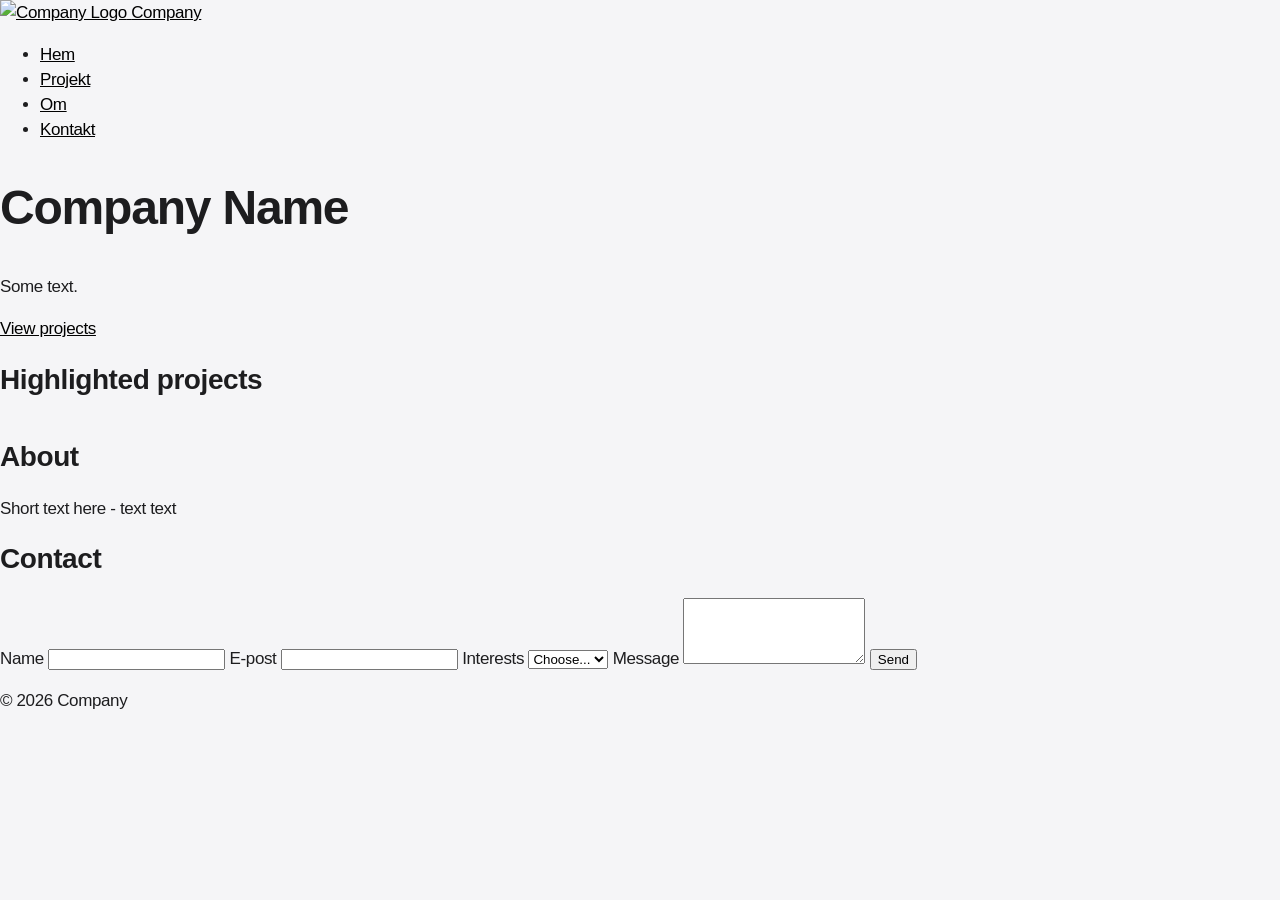
==== src/index.html @ 92a719fb "add foundational css and media queries" ====
<!DOCTYPE html>
<html lang="en">

<head>
    <meta charset="UTF-8">
    <meta name="viewport" content="width=device-width, initial-scale=1.0">
    <title>Company Landing</title>
    <link rel="stylesheet" href="style.css">
</head>

<body>
    <header>
        <a href="index.html">
            <img src="https://external-content.duckduckgo.com/iu/?u=https%3A%2F%2Fstatic.vecteezy.com%2Fsystem%2Fresources%2Fpreviews%2F023%2F652%2F073%2Foriginal%2Ffake-red-stamp-on-a-transparent-background-free-png.png&f=1&nofb=1&ipt=872c63cfb0080857cd3972b3f237fe59b8bff476debebc165bc24730cddb3317"
                alt="Company Logo" width="32" height="32">
            <span>Company</span>
        </a>
        <nav aria-label="mainmenu">
            <ul>
                <li><a href="index.html">Hem</a></li>
                <li><a href="#projects">Projekt</a></li>
                <li><a href="#about">Om</a></li>
                <li><a href="#contact">Kontakt</a></li>
            </ul>
        </nav>
    </header>

    <main>
        <section>
            <h1>Company Name</h1>
            <p>Some text.</p>
            <a href="#projects">View projects</a>
        </section>
        <section id="projects" aria-labelledby="projects-title">
            <h2 id="projects-title">Highlighted projects</h2>
            <div class="project-grid"></div>
        </section>
        <section id="about">
            <h2>About</h2>
            <p>Short text here - text text</p>
        </section>
        <section id="contact">
            <h2>Contact</h2>
            <form id="contact-form" novalidate>
                <label for="name">Name</label>
                <input id="name" name="name" type="text" required minlength="3">

                <label for="email">E-post</label>
                <input id="email" name="email" type="email" required>

                <label for="interest">Interests</label>
                <select id="interest" name="interest" required>
                    <option value="">Choose...</option>
                    <option value="web">Web</option>
                    <option value="design">Design</option>
                    <option value="app">App</option>
                </select>
                <label for="message">Message</label>
                <textarea id="message" name="message" rows="4"></textarea>
                <button type="submit">Send</button>
                <p id="form-msg" role="status"></p>
            </form>
        </section>
    </main>
    <footer>
        <p>© 2026 Company</p>
    </footer>
</body>

</html>
---- src/style.css ----
:root {
    --bg: #f5f5f7;
    --surface: #ffffff;
    --text: #1d1d1f;
    --muted: #6e6e73;
    --accent: #000000;

    --font-text:
        "SF Pro Text",
        "SF Pro",
        -apple-system,
        BlinkMacSystemFont,
        "Segoe UI",
        Roboto,
        "Helvetica Neue",
        Helvetica,
        Arial,
        sans-serif;

    --font-display:
        "SF Pro Display",
        "SF Pro Text",
        "SF Pro",
        -apple-system,
        BlinkMacSystemFont,
        "Segoe UI",
        Roboto,
        "Helvetica Neue",
        Helvetica,
        Arial,
        sans-serif;
}

/* Base optimized for mobile layout */
.project-grid {
    display: grid;
    grid-template-columns: 3fr;
    gap: 10rem;
}

/* Tablet 768+ */
@media (min-width: 768px) {
    .project-grid {
        grid-template-columns: 1fr 1fr;
    }
}

/* Desktop 1024+ */
@media (min-width: 1024px) {
    .project-grid {
        grid-template-columns: 1fr 1fr 1fr;
    }
}

* {
    box-sizing: border-box;
}

body {
    margin: 0;
    background: var(--bg);
    color: var(--text);
    font-family: var(--font-text);
    font-size: 17px;
    font-weight: 400;
    line-height: 1.47059;
    letter-spacing: -0.022em;
    -webkit-font-smoothing: antialiased;
    -moz-osx-font-smoothing: grayscale;
    text-rendering: optimizeLegibility;
}

h1,
h2,
h3 {
    font-family: var(--font-display);
    font-weight: 600;
    letter-spacing: -0.015em;
    line-height: 1.1;
    color: var(--text);
}

h1 {
    font-size: 48px;
    letter-spacing: -0.025em;
}

h2 {
    font-size: 28px;
}

a {
    color: var(--accent);
}
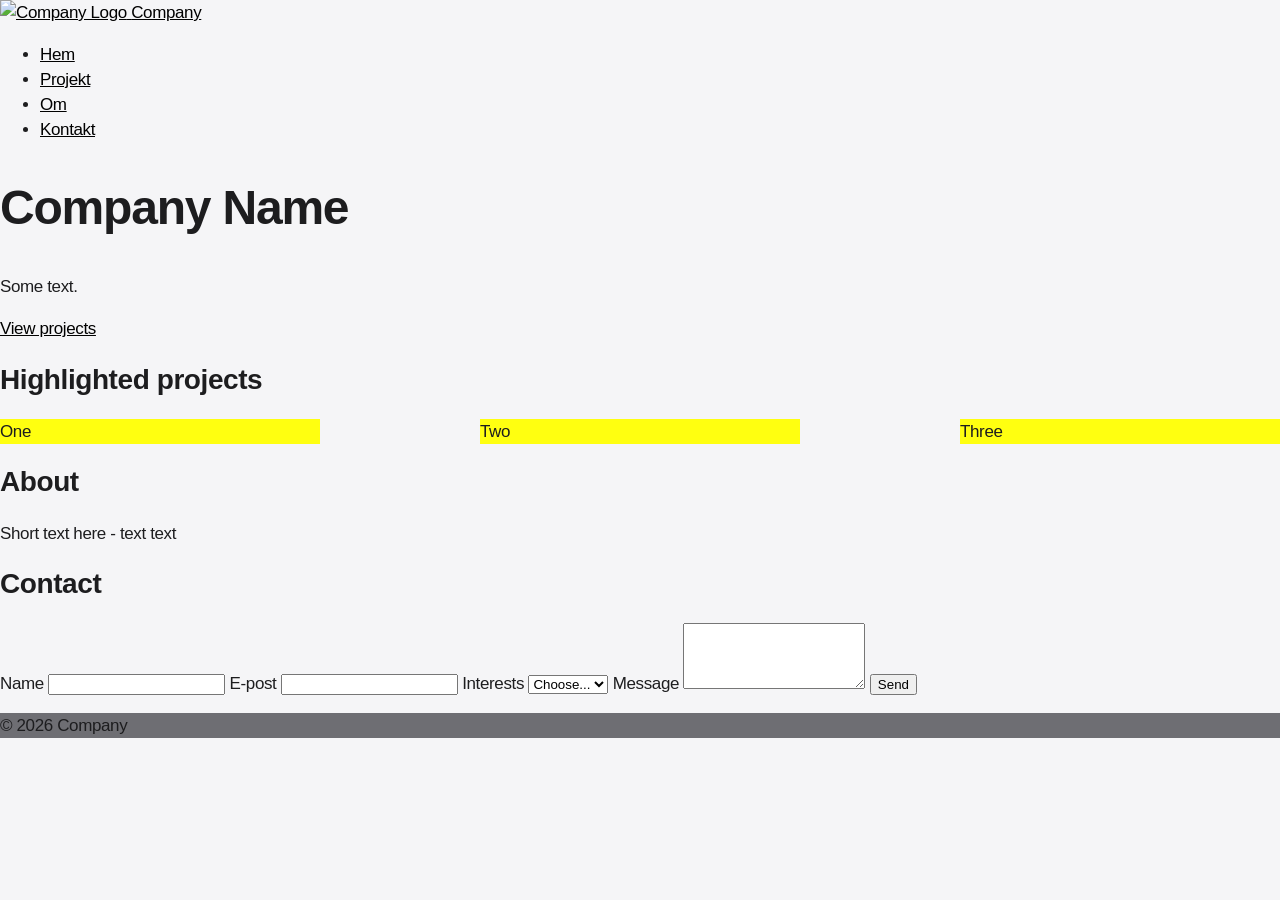
==== commit 41c26122: "load sample project data" ====
--- a/src/index.html
+++ b/src/index.html
@@ -6,6 +6,7 @@
     <meta name="viewport" content="width=device-width, initial-scale=1.0">
     <title>Company Landing</title>
     <link rel="stylesheet" href="style.css">
+    <script src="app.js"></script>
 </head>
 
 <body>
@@ -31,9 +32,15 @@
             <p>Some text.</p>
             <a href="#projects">View projects</a>
         </section>
+
         <section id="projects" aria-labelledby="projects-title">
             <h2 id="projects-title">Highlighted projects</h2>
-            <div class="project-grid"></div>
+
+            <div id="project-grid" class="project-grid">
+                <article id="project-card" class="project-card">One</article>
+                <article id="project-card" class="project-card">Two</article>
+                <article id="project-card" class="project-card">Three</article>
+            </div>
         </section>
         <section id="about">
             <h2>About</h2>
--- a/src/style.css
+++ b/src/style.css
@@ -34,8 +34,12 @@
 /* Base optimized for mobile layout */
 .project-grid {
     display: grid;
-    grid-template-columns: 3fr;
+    grid-template-columns: 1fr;
     gap: 10rem;
+}
+
+.project-card {
+    background: #ffff10;
 }
 
 /* Tablet 768+ */
@@ -92,3 +96,8 @@
 a {
     color: var(--accent);
 }
+
+footer {
+    background: var(--muted);
+    margin: 0px;
+}
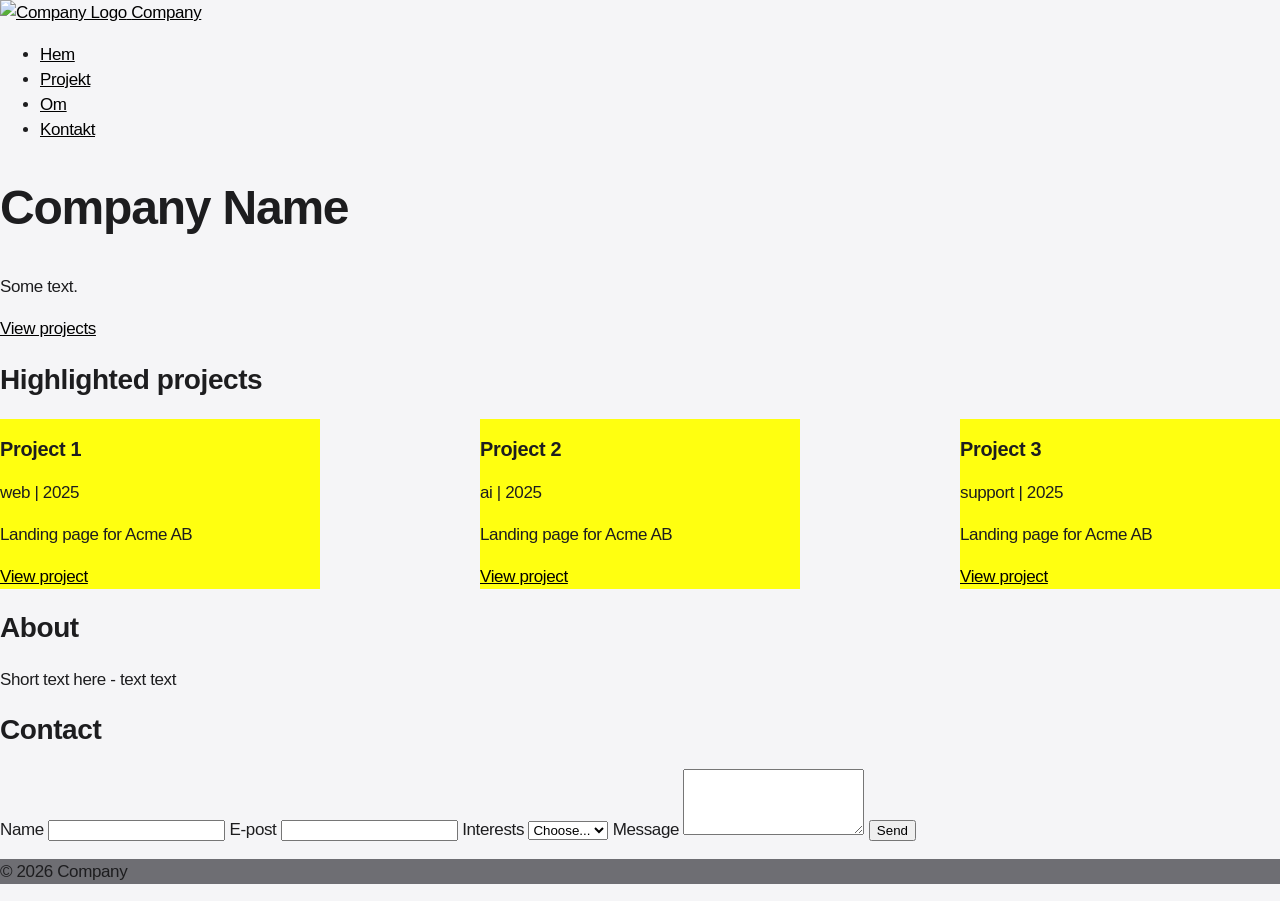
==== commit 79cd5225: "populate project cards with data" ====
--- a/src/index.html
+++ b/src/index.html
@@ -6,7 +6,7 @@
     <meta name="viewport" content="width=device-width, initial-scale=1.0">
     <title>Company Landing</title>
     <link rel="stylesheet" href="style.css">
-    <script src="app.js"></script>
+    <script src="app.js" defer></script>
 </head>
 
 <body>
@@ -36,11 +36,7 @@
         <section id="projects" aria-labelledby="projects-title">
             <h2 id="projects-title">Highlighted projects</h2>
 
-            <div id="project-grid" class="project-grid">
-                <article id="project-card" class="project-card">One</article>
-                <article id="project-card" class="project-card">Two</article>
-                <article id="project-card" class="project-card">Three</article>
-            </div>
+            <div id="project-grid" class="project-grid"></div>
         </section>
         <section id="about">
             <h2>About</h2>
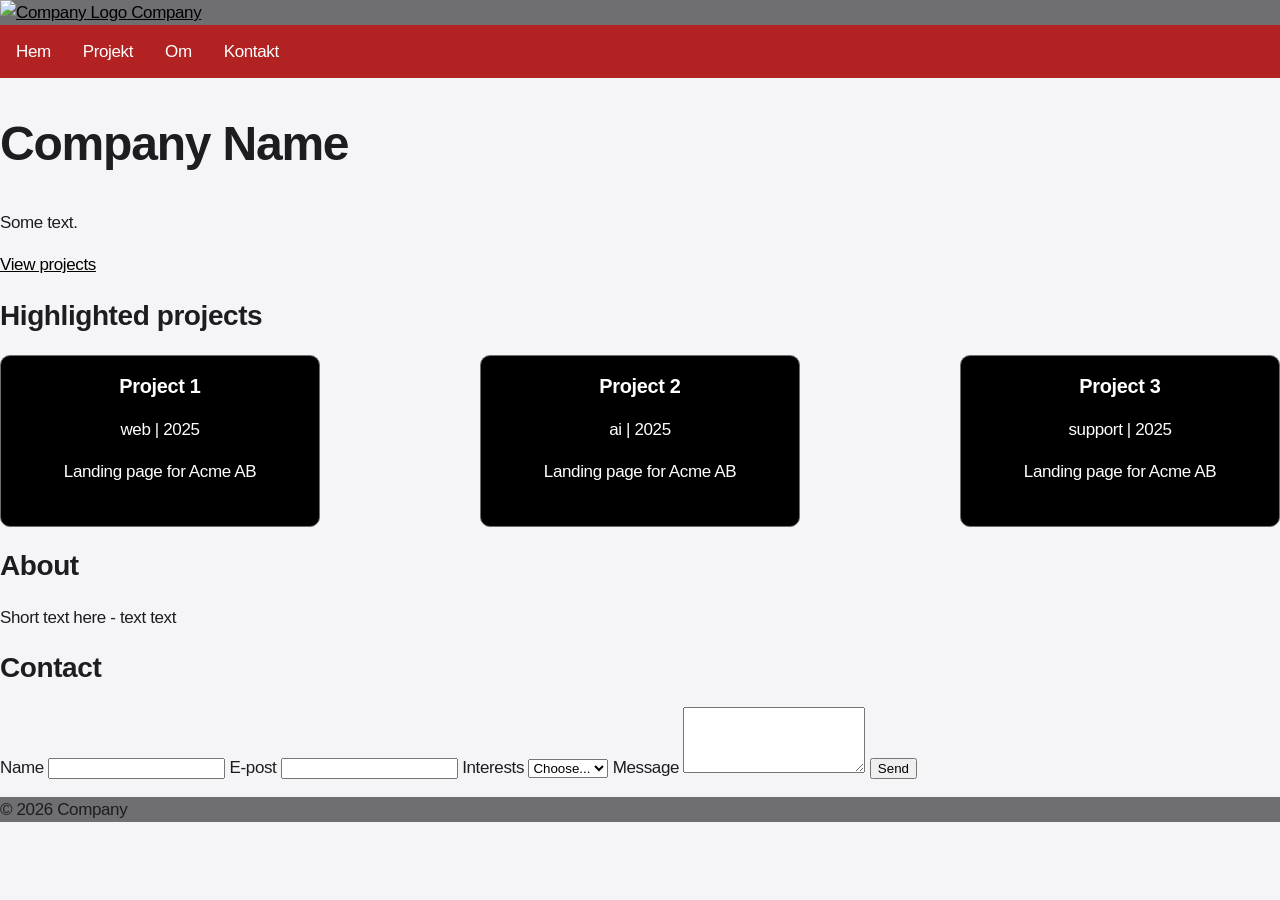
==== commit 9a03ec6e: "design navbar" ====
--- a/src/index.html
+++ b/src/index.html
@@ -16,8 +16,8 @@
                 alt="Company Logo" width="32" height="32">
             <span>Company</span>
         </a>
-        <nav aria-label="mainmenu">
-            <ul>
+        <nav id="navbar" class="navbar" aria-label="mainmenu">
+            <ul id="navbar-list" class="navbar-list">
                 <li><a href="index.html">Hem</a></li>
                 <li><a href="#projects">Projekt</a></li>
                 <li><a href="#about">Om</a></li>
--- a/src/style.css
+++ b/src/style.css
@@ -38,10 +38,6 @@
     gap: 10rem;
 }
 
-.project-card {
-    background: #ffff10;
-}
-
 /* Tablet 768+ */
 @media (min-width: 768px) {
     .project-grid {
@@ -56,8 +52,56 @@
     }
 }
 
+.project-card {
+    background: var(--accent);
+    border: 1px solid var(--muted);
+    border-radius: 10px;
+    color: var(--surface);
+    text-align: center;
+}
+
+.project-card h3 {
+    color: inherit;
+}
+
 * {
     box-sizing: border-box;
+}
+
+header {
+    background: var(--muted);
+    display: flex;
+    flex-direction: column;
+    list-style-type: none;
+}
+
+.navbar {
+    text-align: right;
+}
+
+.navbar-list {
+    list-style-type: none;
+    margin: 0;
+    padding: 0;
+    overflow: hidden;
+    background-color: firebrick;
+}
+
+
+ul li {
+    float: left;
+}
+
+ul li a {
+    display: block;
+    color: white;
+    text-align: center;
+    padding: 14px 16px;
+    text-decoration: none;
+}
+
+ul li a:hover {
+    background-color: #111111;
 }
 
 body {
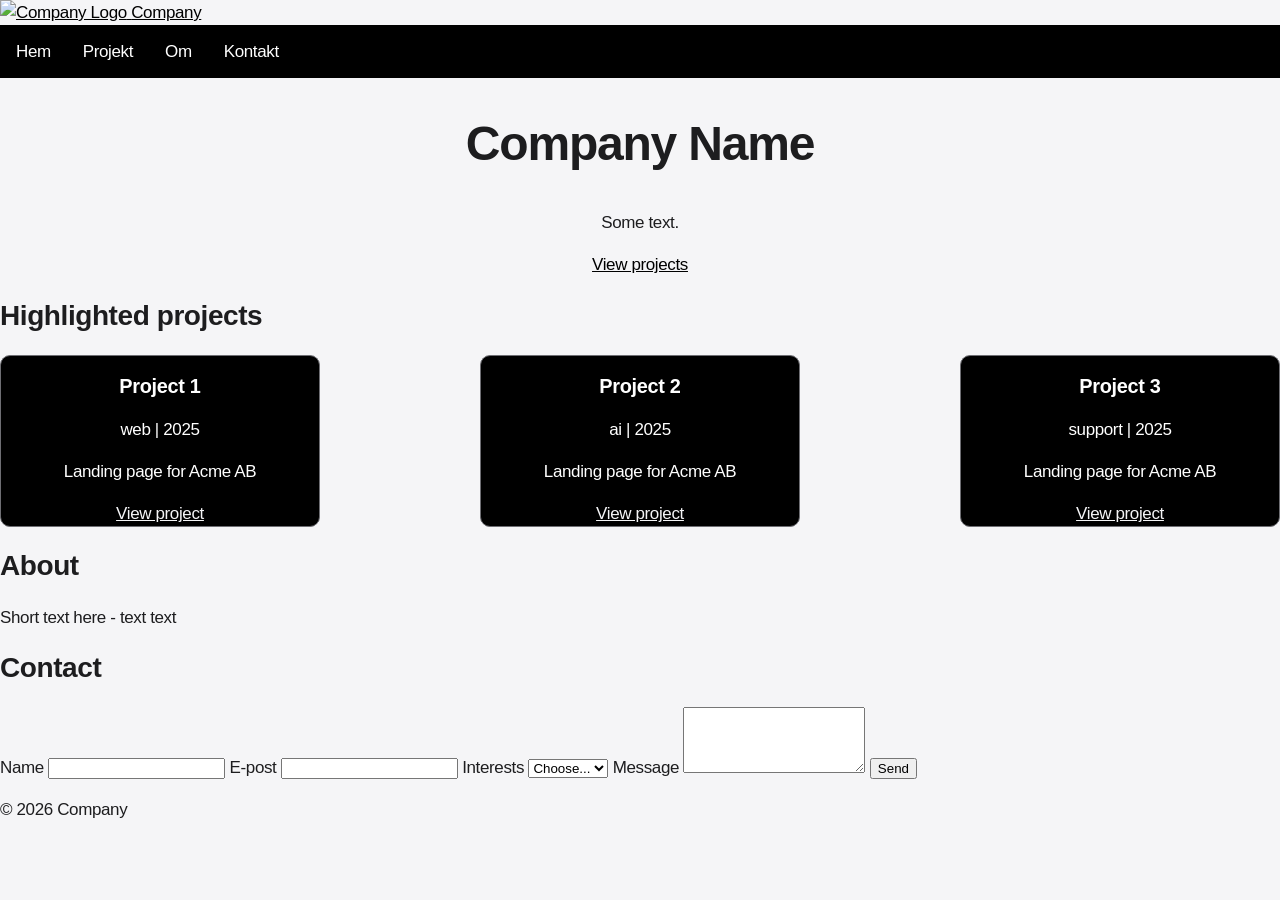
==== commit c682f649: "center hero section" ====
--- a/src/index.html
+++ b/src/index.html
@@ -27,8 +27,8 @@
     </header>
 
     <main>
-        <section>
-            <h1>Company Name</h1>
+        <section class="hero-section">
+            <h1 class="hero-title">Company Name</h1>
             <p>Some text.</p>
             <a href="#projects">View projects</a>
         </section>
--- a/src/style.css
+++ b/src/style.css
@@ -64,12 +64,16 @@
     color: inherit;
 }
 
+.project-card a {
+    color: var(--bg);
+}
+
 * {
     box-sizing: border-box;
 }
 
 header {
-    background: var(--muted);
+    background: var(--bg);
     display: flex;
     flex-direction: column;
     list-style-type: none;
@@ -84,7 +88,7 @@
     margin: 0;
     padding: 0;
     overflow: hidden;
-    background-color: firebrick;
+    background-color: var(--accent);
 }
 
 
@@ -102,6 +106,11 @@
 
 ul li a:hover {
     background-color: #111111;
+}
+
+.hero-section {
+    margin: 10px;
+    text-align: center;
 }
 
 body {
@@ -142,6 +151,6 @@
 }
 
 footer {
-    background: var(--muted);
+    background: var(--bg);
     margin: 0px;
 }
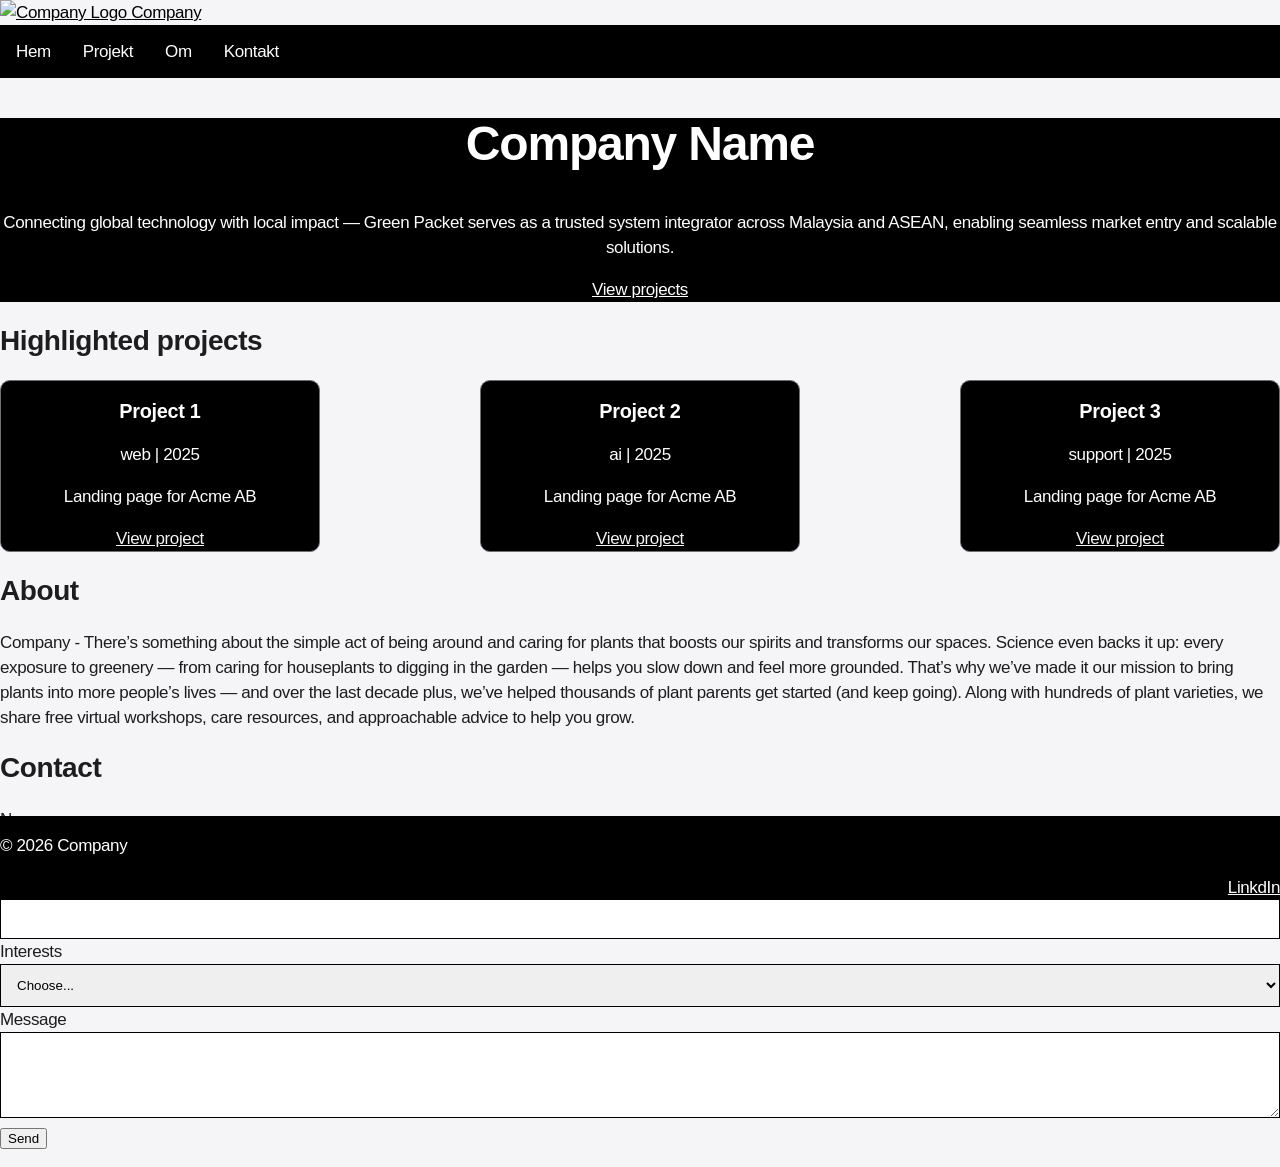
==== commit 510fe476: "add some sample text, fix footer to bottom of the page" ====
--- a/src/index.html
+++ b/src/index.html
@@ -29,7 +29,8 @@
     <main>
         <section class="hero-section">
             <h1 class="hero-title">Company Name</h1>
-            <p>Some text.</p>
+            <p>Connecting global technology with local impact — Green Packet serves as a trusted system integrator
+                across Malaysia and ASEAN, enabling seamless market entry and scalable solutions.</p>
             <a href="#projects">View projects</a>
         </section>
 
@@ -40,11 +41,21 @@
         </section>
         <section id="about">
             <h2>About</h2>
-            <p>Short text here - text text</p>
+            <p>Company - There’s something about the simple act of being around and caring for plants that boosts our
+                spirits and transforms our spaces.
+
+                Science even backs it up: every exposure to greenery — from caring for houseplants to digging in the
+                garden — helps you slow down and feel more grounded.
+
+                That’s why we’ve made it our mission to bring plants into more people’s lives — and over the last decade
+                plus, we’ve helped thousands of plant parents get started (and keep going).
+
+                Along with hundreds of plant varieties, we share free virtual workshops, care resources, and
+                approachable advice to help you grow.</p>
         </section>
         <section id="contact">
             <h2>Contact</h2>
-            <form id="contact-form" novalidate>
+            <form id="contact-form" class="contact-form" novalidate>
                 <label for="name">Name</label>
                 <input id="name" name="name" type="text" required minlength="3">
 
@@ -67,6 +78,7 @@
     </main>
     <footer>
         <p>© 2026 Company</p>
+        <a href="linkdin.com/company">LinkdIn</a>
     </footer>
 </body>
 
--- a/src/style.css
+++ b/src/style.css
@@ -29,6 +29,7 @@
         Helvetica,
         Arial,
         sans-serif;
+
 }
 
 /* Base optimized for mobile layout */
@@ -109,8 +110,17 @@
 }
 
 .hero-section {
-    margin: 10px;
+    color: var(--surface);
+    background-color: var(--accent);
     text-align: center;
+
+    h1 {
+        color: var(--surface);
+    }
+
+    a {
+        color: var(--surface);
+    }
 }
 
 body {
@@ -125,6 +135,7 @@
     -webkit-font-smoothing: antialiased;
     -moz-osx-font-smoothing: grayscale;
     text-rendering: optimizeLegibility;
+
 }
 
 h1,
@@ -150,7 +161,40 @@
     color: var(--accent);
 }
 
+
+.contact-form {
+    input {
+        width: 100%;
+        resize: vertical;
+        padding: 12px;
+        border: 1px solid var(--accent);
+    }
+
+    select {
+        width: 100%;
+        resize: vertical;
+        padding: 12px;
+        border: 1px solid var(--accent);
+    }
+
+    textarea {
+        width: 100%;
+        resize: vertical;
+        padding: 12px;
+        border: 1px solid var(--accent);
+    }
+}
+
 footer {
-    background: var(--bg);
+    background: var(--accent);
+    color: var(--surface);
     margin: 0px;
-}
+    position: fixed;
+    bottom: 0;
+    width: 100%;
+
+    a {
+        color: var(--surface);
+        float: right;
+    }
+}
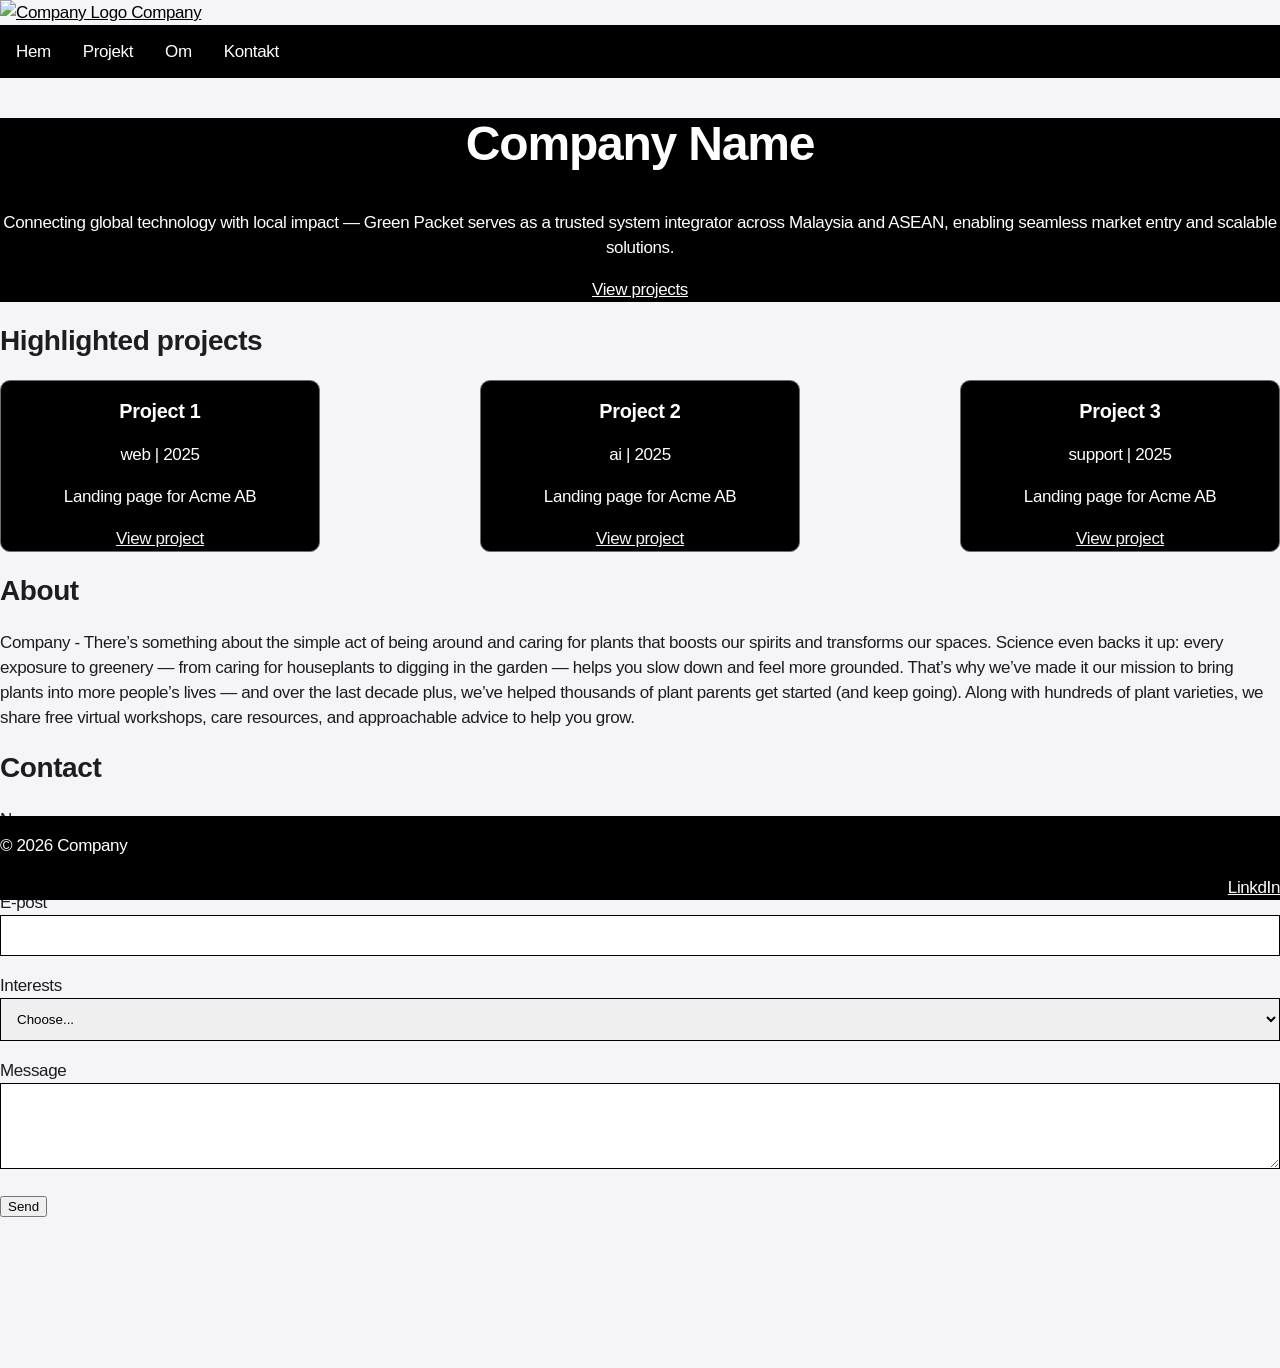
==== commit 2a10202f: "validate empty fields in contact form" ====
--- a/src/index.html
+++ b/src/index.html
@@ -55,22 +55,36 @@
         </section>
         <section id="contact">
             <h2>Contact</h2>
-            <form id="contact-form" class="contact-form" novalidate>
-                <label for="name">Name</label>
-                <input id="name" name="name" type="text" required minlength="3">
+            <form id="contact-form" class="contact-form" onsubmit="return validateForm(event)" onreset="resetErrors()">
+                <p>
+                    <label for="name">Name</label>
+                    <input id="name" name="name" type="text">
+                    <span id="name-error" class="error-message"></span>
+                </p>
 
-                <label for="email">E-post</label>
-                <input id="email" name="email" type="email" required>
+                <p>
+                    <label for="email">E-post</label>
+                    <input id="email" name="email" type="email" required>
+                    <span id="email-error" class="error-message"></span>
+                </p>
 
-                <label for="interest">Interests</label>
-                <select id="interest" name="interest" required>
-                    <option value="">Choose...</option>
-                    <option value="web">Web</option>
-                    <option value="design">Design</option>
-                    <option value="app">App</option>
-                </select>
-                <label for="message">Message</label>
-                <textarea id="message" name="message" rows="4"></textarea>
+                <p>
+                    <label for="interest">Interests</label>
+                    <select id="interest" name="interest" required>
+                        <option value="">Choose...</option>
+                        <option value="web">Web</option>
+                        <option value="design">Design</option>
+                        <option value="app">App</option>
+                    </select>
+                    <span id="interest-error" class="error-message"></span>
+                </p>
+
+                </p>
+                <p>
+                    <label for="message">Message</label>
+                    <textarea id="message" name="message" rows="4"></textarea>
+                    <span id="message-error" class="error-message"></span>
+                </p>
                 <button type="submit">Send</button>
                 <p id="form-msg" role="status"></p>
             </form>
--- a/src/style.css
+++ b/src/style.css
@@ -135,7 +135,7 @@
     -webkit-font-smoothing: antialiased;
     -moz-osx-font-smoothing: grayscale;
     text-rendering: optimizeLegibility;
-
+    margin-bottom: 150px;
 }
 
 h1,
@@ -185,6 +185,12 @@
     }
 }
 
+.error-message {
+    color: red;
+    font-size: 14px;
+    margin-top: 5px;
+}
+
 footer {
     background: var(--accent);
     color: var(--surface);
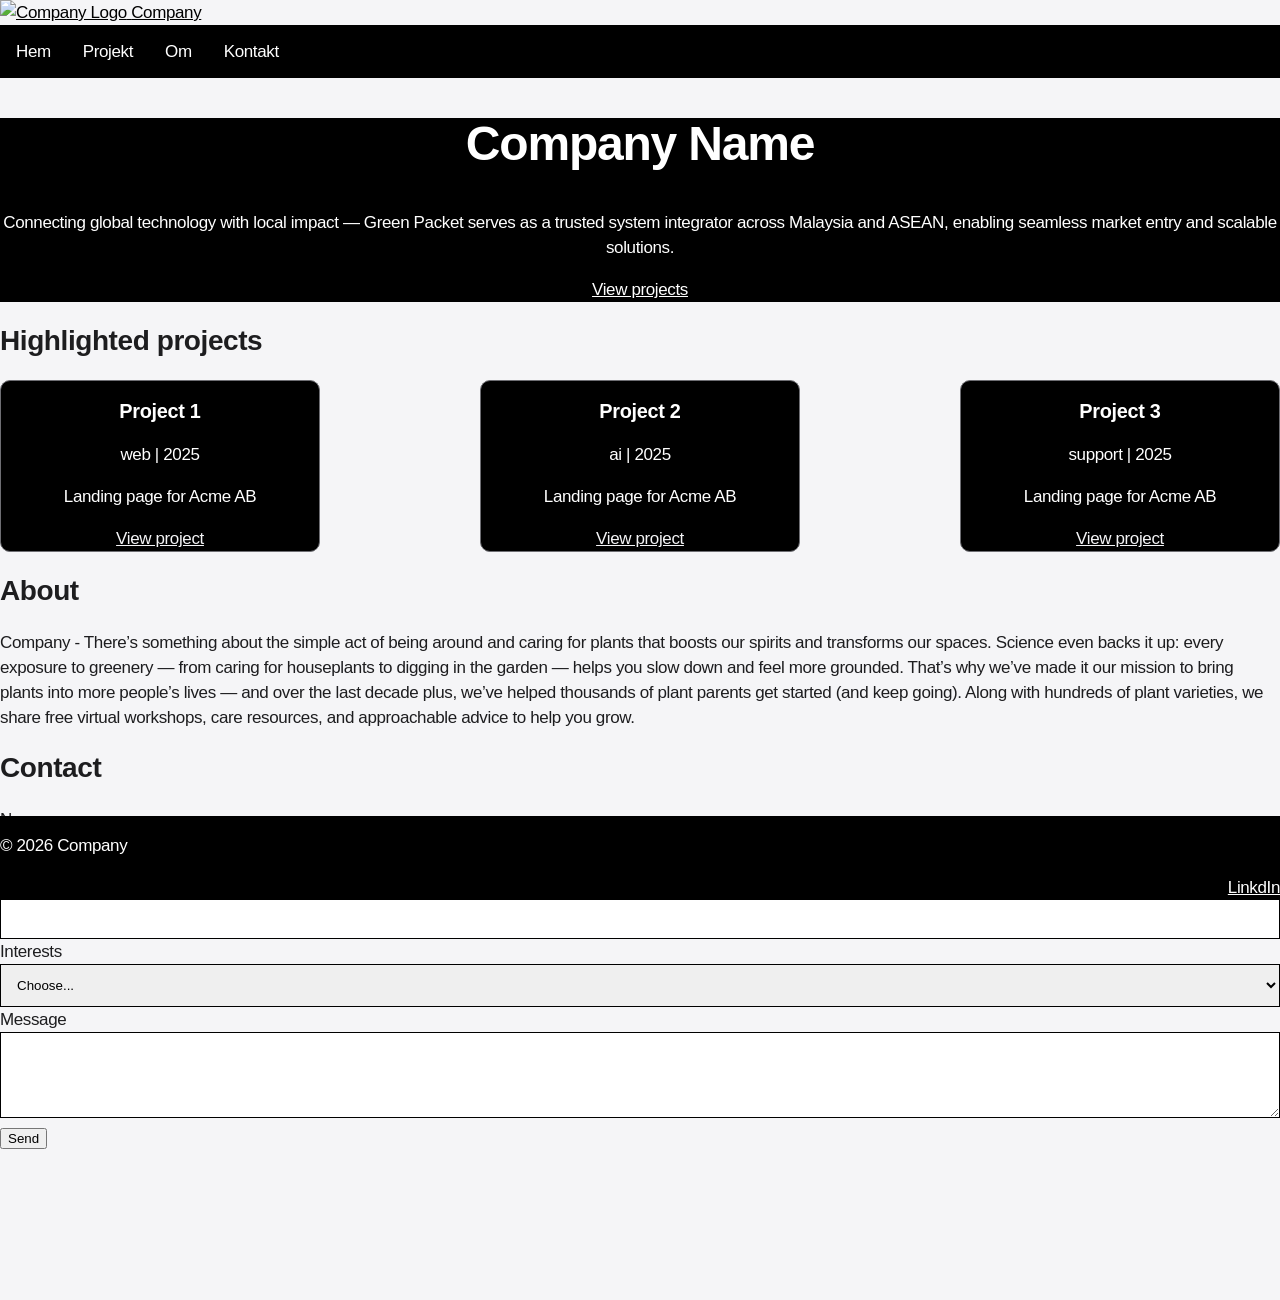
==== commit b8a187a8: "raise alert and reset form on success" ====
--- a/src/index.html
+++ b/src/index.html
@@ -56,35 +56,26 @@
         <section id="contact">
             <h2>Contact</h2>
             <form id="contact-form" class="contact-form" onsubmit="return validateForm(event)" onreset="resetErrors()">
-                <p>
-                    <label for="name">Name</label>
-                    <input id="name" name="name" type="text">
-                    <span id="name-error" class="error-message"></span>
-                </p>
+                <label for="name">Name</label>
+                <input id="name" name="name" type="text">
+                <span id="name-error" class="error-message"></span>
 
-                <p>
-                    <label for="email">E-post</label>
-                    <input id="email" name="email" type="email" required>
-                    <span id="email-error" class="error-message"></span>
-                </p>
+                <label for="email">E-post</label>
+                <input id="email" name="email" type="email" required>
+                <span id="email-error" class="error-message"></span>
 
-                <p>
-                    <label for="interest">Interests</label>
-                    <select id="interest" name="interest" required>
-                        <option value="">Choose...</option>
-                        <option value="web">Web</option>
-                        <option value="design">Design</option>
-                        <option value="app">App</option>
-                    </select>
-                    <span id="interest-error" class="error-message"></span>
-                </p>
+                <label for="interest">Interests</label>
+                <select id="interest" name="interest" required>
+                    <option value="">Choose...</option>
+                    <option value="web">Web</option>
+                    <option value="design">Design</option>
+                    <option value="app">App</option>
+                </select>
+                <span id="interest-error" class="error-message"></span>
 
-                </p>
-                <p>
-                    <label for="message">Message</label>
-                    <textarea id="message" name="message" rows="4"></textarea>
-                    <span id="message-error" class="error-message"></span>
-                </p>
+                <label for="message">Message</label>
+                <textarea id="message" name="message" rows="4"></textarea>
+                <span id="message-error" class="error-message"></span>
                 <button type="submit">Send</button>
                 <p id="form-msg" role="status"></p>
             </form>
--- a/src/style.css
+++ b/src/style.css
@@ -188,7 +188,6 @@
 .error-message {
     color: red;
     font-size: 14px;
-    margin-top: 5px;
 }
 
 footer {
